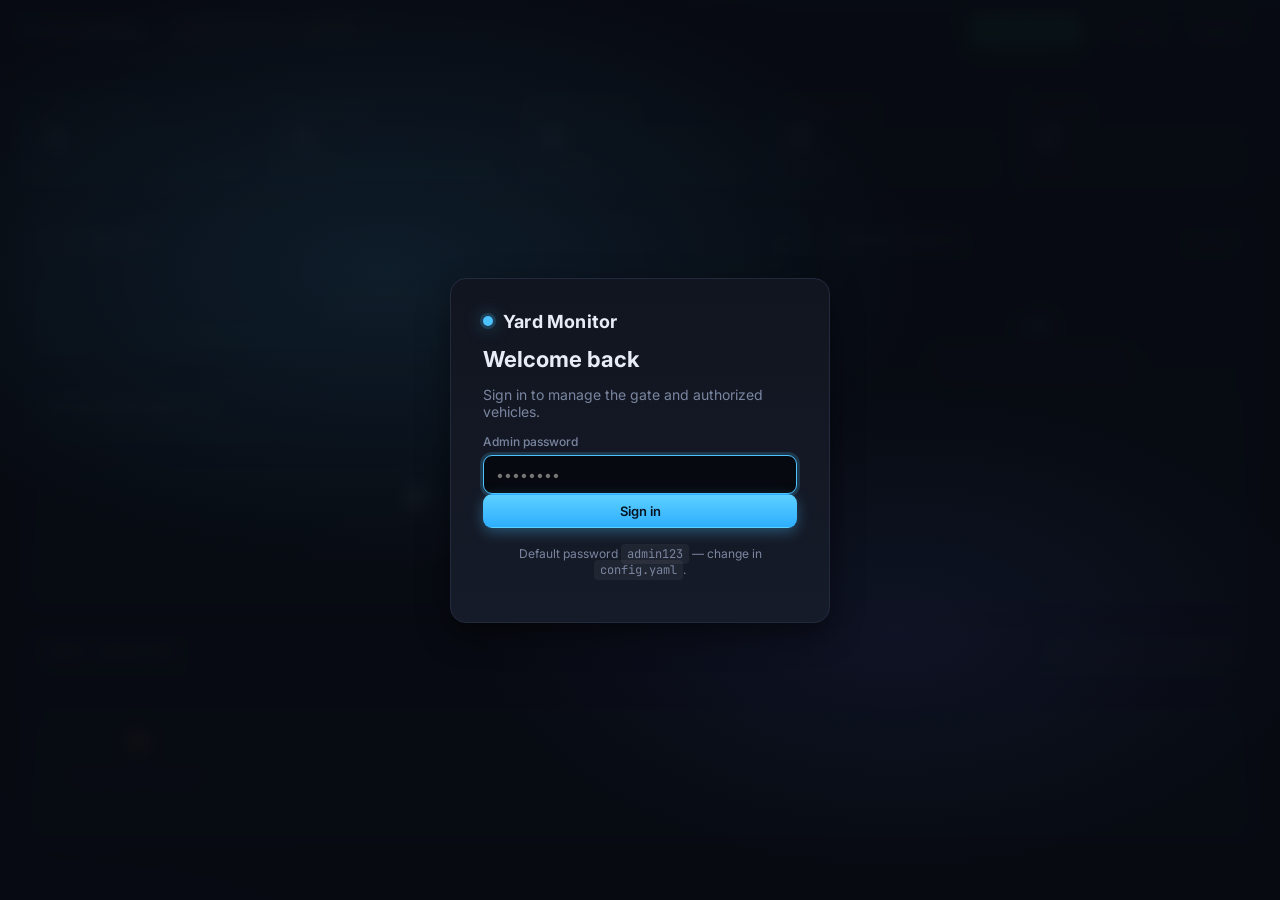
==== static/index.html @ f6e13033 "Initial commit" ====
<!doctype html>
<html lang="en">
<head>
<meta charset="utf-8" />
<meta name="viewport" content="width=device-width, initial-scale=1" />
<title>Yard Monitor — Live Operations</title>
<link rel="preconnect" href="https://fonts.googleapis.com">
<link rel="preconnect" href="https://fonts.gstatic.com" crossorigin>
<link href="https://fonts.googleapis.com/css2?family=Inter:wght@400;500;600;700&family=JetBrains+Mono:wght@500;700&display=swap" rel="stylesheet">
<link rel="stylesheet" href="/static/style.css" />
</head>
<body>

<!-- ===================== Login overlay ===================== -->
<div id="login" class="login-wrap">
  <div class="login-card">
    <div class="brand brand-lg"><span class="dot"></span>Yard Monitor</div>
    <h1>Welcome back</h1>
    <p class="muted">Sign in to manage the gate and authorized vehicles.</p>
    <label class="field">
      <span>Admin password</span>
      <input id="login-pw" type="password" placeholder="••••••••" autocomplete="current-password" />
    </label>
    <button id="login-btn" class="btn primary block">Sign in</button>
    <div id="login-err" class="err" hidden></div>
    <p class="muted small hint">Default password <code>admin123</code> — change in <code>config.yaml</code>.</p>
  </div>
</div>

<!-- ===================== Top bar ===================== -->
<header class="topbar">
  <div class="brand"><span class="dot"></span>Yard Monitor</div>
  <nav class="topbar-status">
    <span id="ws-status" class="status pill bad"><span class="led"></span>Disconnected</span>
    <span id="gate-status" class="status pill warn"><span class="led"></span>Gate: …</span>
  </nav>
  <div class="topbar-actions">
    <button id="btn-gate-open"  class="btn ok">    <span class="ic">⤴</span> Open Gate</button>
    <button id="btn-gate-close" class="btn ghost"> <span class="ic">⤵</span> Close</button>
    <button id="btn-logout"     class="btn ghost"> Logout</button>
  </div>
</header>

<!-- ===================== KPI strip ===================== -->
<section class="kpis">
  <div class="kpi">
    <div class="kpi-label">Entries today</div>
    <div class="kpi-value" id="kpi-entries">0</div>
    <div class="kpi-trend ok">↗ live</div>
  </div>
  <div class="kpi">
    <div class="kpi-label">Exits today</div>
    <div class="kpi-value" id="kpi-exits">0</div>
    <div class="kpi-trend muted">tracked</div>
  </div>
  <div class="kpi danger">
    <div class="kpi-label">Denied today</div>
    <div class="kpi-value" id="kpi-denied">0</div>
    <div class="kpi-trend danger">blocked</div>
  </div>
  <div class="kpi">
    <div class="kpi-label">Whitelisted</div>
    <div class="kpi-value" id="kpi-whitelist">0</div>
    <div class="kpi-trend muted">vehicles</div>
  </div>
  <div class="kpi">
    <div class="kpi-label">In yard</div>
    <div class="kpi-value" id="kpi-assets">0</div>
    <div class="kpi-trend muted">assets</div>
  </div>
</section>

<!-- ===================== Main grid ===================== -->
<main class="grid">

  <!-- Live cameras -->
  <section class="card cameras">
    <header>
      <h2>Live Cameras</h2>
      <span class="muted small" id="cam-meta">—</span>
    </header>
    <div id="camera-list" class="camera-grid">
      <div class="placeholder">Connecting to cameras…</div>
    </div>
  </section>

  <!-- Events feed -->
  <section class="card events">
    <header>
      <h2>Recent Events</h2>
      <span class="muted small" id="events-count">0 shown</span>
    </header>
    <div id="events" class="events-list">
      <div class="empty">
        <div class="empty-ic">🚙</div>
        <div>Waiting for the first detection…</div>
        <div class="muted small">Drive a vehicle past a gate camera.</div>
      </div>
    </div>
  </section>

  <!-- Whitelist -->
  <section class="card whitelist">
    <header>
      <h2>Authorized Vehicles</h2>
      <button id="btn-add-whitelist" class="btn primary small">+ Add vehicle</button>
    </header>
    <div id="whitelist" class="table-wrap">
      <div class="empty small">
        <div class="empty-ic">📋</div>
        <div>No vehicles authorized yet.</div>
        <div class="muted">Click <b>+ Add vehicle</b> to register one.</div>
      </div>
    </div>
  </section>

  <!-- Asset inventory -->
  <section class="card assets">
    <header>
      <h2>Asset Inventory</h2>
      <span class="muted small">Auto-tracked from yard cameras</span>
    </header>
    <div id="assets" class="asset-grid">
      <div class="empty small">
        <div class="empty-ic">📦</div>
        <div>No assets detected yet.</div>
      </div>
    </div>
  </section>

</main>

<!-- ===================== Add to whitelist modal ===================== -->
<div id="wl-modal" class="modal" hidden data-close-on-backdrop>
  <div class="modal-card" role="dialog" aria-labelledby="wl-title">
    <header class="modal-head">
      <h2 id="wl-title">Authorize a vehicle</h2>
      <button class="icon-btn" id="wl-x" title="Close" aria-label="Close">✕</button>
    </header>
    <p class="muted small" style="margin:0 0 6px 0">
      The gate will auto-open whenever this plate is detected at an entry camera.
    </p>
    <div class="form-grid">
      <label class="field">
        <span>License plate <em>*</em></span>
        <input id="wl-plate" placeholder="KL 07 BX 1234" autocapitalize="characters" />
      </label>
      <label class="field">
        <span>Vehicle type</span>
        <select id="wl-type">
          <option value="">—</option>
          <option>Car</option><option>Truck</option>
          <option>Bus</option><option>Motorcycle</option><option>Bicycle</option>
        </select>
      </label>
      <label class="field">
        <span>Owner name</span>
        <input id="wl-owner" placeholder="Full name" />
      </label>
      <label class="field">
        <span>Phone</span>
        <input id="wl-phone" placeholder="+91 …" />
      </label>
      <label class="field full">
        <span>Company</span>
        <input id="wl-company" placeholder="Optional" />
      </label>
      <label class="field full">
        <span>Notes</span>
        <textarea id="wl-notes" rows="2" placeholder="Optional"></textarea>
      </label>
    </div>
    <div class="modal-actions">
      <button class="btn ghost" id="wl-cancel">Cancel</button>
      <button class="btn primary" id="wl-save">Save vehicle</button>
    </div>
    <div id="wl-err" class="err" hidden></div>
  </div>
</div>

<!-- ===================== Toast stack ===================== -->
<div id="toasts" class="toast-stack" aria-live="polite"></div>

<script src="/static/app.js"></script>
</body>
</html>
---- static/style.css ----
/* ==============================================================
   Yard Monitor — refined operations dashboard
   ============================================================== */

:root {
  --bg:        #0a0d14;
  --bg-grad:   radial-gradient(1200px 600px at 80% -10%, rgba(76,194,255,0.08), transparent 60%),
               radial-gradient(900px 500px at -10% 110%, rgba(106,123,255,0.08), transparent 60%),
               #0a0d14;
  --panel:     #11151f;
  --panel-2:   #161b29;
  --panel-3:   #1d2334;
  --border:    #232a3e;
  --border-2:  #2c3550;
  --text:      #e8ecf6;
  --text-2:    #c5cbdb;
  --muted:     #7a86a0;
  --muted-2:   #5a6275;
  --accent:    #4cc2ff;
  --accent-2:  #6a7bff;
  --ok:        #2dd47e;
  --warn:      #f5a623;
  --danger:    #ff5a6f;
  --shadow:    0 12px 32px rgba(0,0,0,0.45);
  --shadow-sm: 0 2px 8px rgba(0,0,0,0.30);
  --radius:    14px;
  --radius-sm: 10px;
}

* { box-sizing: border-box; }
html, body {
  margin: 0; padding: 0;
  background: var(--bg-grad);
  background-attachment: fixed;
  color: var(--text);
  font-family: "Inter", -apple-system, BlinkMacSystemFont, "Segoe UI", Roboto, sans-serif;
  font-size: 14px;
  -webkit-font-smoothing: antialiased;
  min-height: 100vh;
}
a { color: var(--accent); text-decoration: none; }
code, .mono { font-family: "JetBrains Mono", ui-monospace, "SF Mono", monospace; }
code { background: rgba(255,255,255,0.05); padding: 2px 6px; border-radius: 4px; font-size: 12px; }
button { font-family: inherit; }

/* ============================ Top bar ============================ */
.topbar {
  display: flex; align-items: center; gap: 16px;
  padding: 14px 26px;
  background: linear-gradient(180deg, rgba(20,26,42,0.85), rgba(11,15,25,0.85));
  backdrop-filter: blur(14px);
  border-bottom: 1px solid var(--border);
  position: sticky; top: 0; z-index: 30;
}
.brand {
  font-weight: 700; font-size: 15px; letter-spacing: 0.2px;
  display: flex; align-items: center; gap: 10px;
}
.brand-lg { font-size: 18px; }
.brand .dot {
  width: 10px; height: 10px; border-radius: 50%;
  background: var(--accent);
  box-shadow: 0 0 0 3px rgba(76,194,255,0.18), 0 0 18px rgba(76,194,255,0.6);
  animation: pulse 2.2s ease-in-out infinite;
}
@keyframes pulse {
  0%,100% { box-shadow: 0 0 0 3px rgba(76,194,255,0.18), 0 0 18px rgba(76,194,255,0.6); }
  50%     { box-shadow: 0 0 0 6px rgba(76,194,255,0.05), 0 0 22px rgba(76,194,255,0.9); }
}
.topbar-status { display: flex; gap: 8px; margin-left: 12px; }
.topbar-actions { margin-left: auto; display: flex; gap: 8px; align-items: center; }
.ic { display: inline-block; margin-right: 4px; }

/* ============================ Pills ============================ */
.pill {
  padding: 5px 12px 5px 10px; border-radius: 999px;
  font-size: 12px; font-weight: 500; color: var(--text-2);
  background: rgba(255,255,255,0.04);
  border: 1px solid var(--border);
  display: inline-flex; align-items: center; gap: 8px;
  letter-spacing: 0.2px;
}
.pill .led {
  width: 7px; height: 7px; border-radius: 50%;
  background: var(--muted);
  box-shadow: 0 0 6px currentColor;
}
.pill.ok    { color: #b6f4ce; background: rgba(45,212,126,0.10); border-color: rgba(45,212,126,0.35); }
.pill.ok .led    { background: var(--ok); color: var(--ok); }
.pill.bad   { color: #ffb6bf; background: rgba(255,90,111,0.10); border-color: rgba(255,90,111,0.35); }
.pill.bad .led   { background: var(--danger); color: var(--danger); }
.pill.warn  { color: #ffe1a6; background: rgba(245,166,35,0.10); border-color: rgba(245,166,35,0.35); }
.pill.warn .led  { background: var(--warn); color: var(--warn); }

/* ============================ Buttons ============================ */
.btn {
  padding: 8px 14px; border-radius: 9px;
  border: 1px solid var(--border-2);
  background: var(--panel-3); color: var(--text);
  cursor: pointer; font-size: 13px; font-weight: 500;
  transition: transform .08s ease, background .15s ease, border-color .15s ease, box-shadow .15s ease;
  display: inline-flex; align-items: center; gap: 6px;
}
.btn:hover { background: #252e48; border-color: #36436a; }
.btn:active { transform: translateY(1px); }
.btn:disabled { opacity: .55; cursor: not-allowed; }
.btn.primary {
  background: linear-gradient(180deg, #5cd0ff, #2eaeff);
  color: #051421; border-color: transparent; font-weight: 600;
  box-shadow: 0 4px 14px rgba(76,194,255,0.35);
}
.btn.primary:hover { background: linear-gradient(180deg, #76d8ff, #43b8ff); }
.btn.ok {
  background: linear-gradient(180deg, #3fe091, #1ec46b);
  color: #052012; border-color: transparent; font-weight: 600;
  box-shadow: 0 4px 14px rgba(45,212,126,0.30);
}
.btn.ok:hover { background: linear-gradient(180deg, #55e7a0, #29d177); }
.btn.ghost { background: transparent; border-color: var(--border); color: var(--text-2); }
.btn.ghost:hover { background: rgba(255,255,255,0.04); color: var(--text); }
.btn.small { padding: 5px 11px; font-size: 12px; }
.btn.block { width: 100%; justify-content: center; }
.btn .spinner {
  width: 12px; height: 12px; border: 2px solid currentColor; border-top-color: transparent;
  border-radius: 50%; animation: spin 0.7s linear infinite;
}
@keyframes spin { to { transform: rotate(360deg); } }

.icon-btn {
  width: 30px; height: 30px; border-radius: 8px; border: 1px solid var(--border);
  background: transparent; color: var(--muted); cursor: pointer;
  font-size: 14px; display: inline-flex; align-items: center; justify-content: center;
  transition: all .15s;
}
.icon-btn:hover { background: rgba(255,90,111,0.10); color: var(--danger); border-color: rgba(255,90,111,0.4); }

/* ============================ KPI strip ============================ */
.kpis {
  display: grid; grid-template-columns: repeat(5, 1fr);
  gap: 14px; padding: 22px 26px 8px;
}
.kpi {
  background: linear-gradient(180deg, var(--panel), var(--panel-2));
  border: 1px solid var(--border);
  border-radius: var(--radius); padding: 16px 18px;
  box-shadow: var(--shadow-sm);
  position: relative; overflow: hidden;
}
.kpi::before {
  content: ""; position: absolute; left: 0; top: 0; bottom: 0; width: 3px;
  background: var(--accent); opacity: .55;
}
.kpi.danger::before { background: var(--danger); }
.kpi-label  { color: var(--muted); font-size: 11px; text-transform: uppercase; letter-spacing: 0.8px; font-weight: 500; }
.kpi-value  { font-size: 32px; font-weight: 700; margin-top: 6px; line-height: 1; letter-spacing: -0.5px; }
.kpi-trend  { font-size: 11px; margin-top: 6px; color: var(--muted); font-weight: 500; }
.kpi-trend.ok     { color: var(--ok); }
.kpi-trend.danger { color: var(--danger); }
.kpi-trend.muted  { color: var(--muted-2); }

@media (max-width: 1100px) {
  .kpis { grid-template-columns: repeat(2, 1fr); }
}

/* ============================ Main grid ============================ */
.grid {
  display: grid;
  grid-template-columns: 2fr 1.1fr;
  grid-template-rows: auto auto;
  gap: 16px;
  padding: 16px 26px 36px;
}
.cameras  { grid-column: 1 / 2; grid-row: 1 / 2; }
.events   { grid-column: 2 / 3; grid-row: 1 / 3; }
.whitelist{ grid-column: 1 / 2; grid-row: 2 / 3; }
.assets   { grid-column: 1 / 3; grid-row: 3 / 4; }

@media (max-width: 1100px) {
  .grid { grid-template-columns: 1fr; }
  .cameras, .events, .whitelist, .assets { grid-column: 1; grid-row: auto; }
}

/* ============================ Cards ============================ */
.card {
  background: linear-gradient(180deg, var(--panel), var(--panel-2));
  border: 1px solid var(--border);
  border-radius: var(--radius); padding: 16px 18px;
  box-shadow: var(--shadow);
  display: flex; flex-direction: column; min-height: 0;
}
.card > header {
  display: flex; align-items: center; justify-content: space-between; gap: 10px;
  padding-bottom: 12px; border-bottom: 1px solid var(--border); margin-bottom: 12px;
}
.card h2 { margin: 0; font-size: 13px; letter-spacing: 0.8px; text-transform: uppercase; color: #c5cee2; font-weight: 600; }
.muted { color: var(--muted); }
.small { font-size: 12px; }

/* ============================ Empty state ============================ */
.empty {
  display: flex; flex-direction: column; align-items: center; justify-content: center;
  padding: 32px 16px; text-align: center; color: var(--muted);
  gap: 4px; min-height: 140px;
}
.empty-ic { font-size: 28px; opacity: .8; margin-bottom: 4px; }

/* ============================ Cameras ============================ */
.camera-grid {
  display: grid; grid-template-columns: repeat(auto-fit, minmax(380px, 1fr));
  gap: 14px;
}
.camera {
  border: 1px solid var(--border); border-radius: var(--radius-sm); overflow: hidden;
  background: #04070d;
  display: flex; flex-direction: column;
  box-shadow: var(--shadow-sm);
}
.camera .cam-head {
  display: flex; justify-content: space-between; align-items: center;
  padding: 8px 12px; background: rgba(255,255,255,0.025); font-size: 12px;
  border-bottom: 1px solid var(--border);
}
.camera .cam-head .role {
  font-size: 10px; padding: 2px 8px; border-radius: 4px; letter-spacing: 0.6px;
  background: rgba(106,123,255,0.18); color: #b1bcff;
  text-transform: uppercase; font-weight: 600;
  border: 1px solid rgba(106,123,255,0.3);
}
/* Camera source bar */
.cam-src-bar {
  display: flex; align-items: center; justify-content: space-between;
  padding: 8px 12px;
  background: rgba(76,194,255,0.04);
  border-bottom: 1px solid var(--border);
  gap: 10px;
}
.cam-src-label {
  font-size: 11px; color: var(--muted); font-weight: 600;
  text-transform: uppercase; letter-spacing: 0.6px; white-space: nowrap;
}
.src-toggle {
  display: inline-flex; border-radius: 8px; overflow: hidden;
  border: 1px solid var(--border-2); background: var(--panel);
}
.src-btn {
  padding: 6px 14px; font-size: 12px; font-weight: 600;
  border: none; background: transparent; color: var(--muted);
  cursor: pointer; font-family: inherit; letter-spacing: 0.2px;
  transition: background .15s, color .15s;
  display: inline-flex; align-items: center; gap: 6px;
}
.src-btn:hover:not(.active):not(:disabled) {
  background: rgba(255,255,255,0.06); color: var(--text);
}
.src-btn.active {
  background: linear-gradient(180deg, #2e4a8a, #1e3070);
  color: #a8c4ff; cursor: default;
  box-shadow: inset 0 1px 0 rgba(255,255,255,0.08);
}
.src-btn:disabled { opacity: .45; cursor: not-allowed; }
.src-toggle .src-btn + .src-btn { border-left: 1px solid var(--border-2); }

.cam-placeholder {
  aspect-ratio: 16/9; display:flex; align-items:center; justify-content:center;
  color: var(--muted); font-size: 13px; padding: 16px; text-align: center;
  background: repeating-linear-gradient(45deg, #0c111c, #0c111c 8px, #0e1626 8px, #0e1626 16px);
}

.camera .cam-head .live {
  display: inline-flex; align-items: center; gap: 6px;
  font-size: 11px; color: #ffb6bf; font-weight: 600;
}
.camera .cam-head .live::before {
  content: ""; width: 6px; height: 6px; border-radius: 50%;
  background: var(--danger); animation: pulse 1.4s ease-in-out infinite;
}
.camera img { width: 100%; display: block; aspect-ratio: 16/9; object-fit: cover; background:#000; }
.camera .placeholder {
  aspect-ratio: 16/9; display:flex; align-items:center; justify-content:center;
  color: var(--muted); font-size: 13px;
  background: repeating-linear-gradient(45deg, #0c111c, #0c111c 8px, #0e1626 8px, #0e1626 16px);
}
.placeholder { padding: 24px; text-align: center; color: var(--muted); }

/* ============================ Events feed ============================ */
.events-list {
  display: flex; flex-direction: column; gap: 7px;
  overflow-y: auto; flex: 1; min-height: 320px; max-height: 720px;
  padding-right: 4px;
}
.event {
  display: grid; grid-template-columns: 60px 1fr auto;
  gap: 12px; padding: 10px 12px;
  border-radius: var(--radius-sm);
  border: 1px solid var(--border); background: var(--panel-3);
  align-items: center; position: relative;
  transition: border-color .15s, background .15s;
  animation: slideInDown 0.22s ease-out;
}
.event:hover { background: #1a2133; border-color: var(--border-2); }
@keyframes slideInDown {
  from { opacity: 0; transform: translateY(-5px); }
  to   { opacity: 1; transform: translateY(0); }
}
.event.auth    { border-left: 3px solid var(--ok); }
.event.denied  { border-left: 3px solid var(--danger); }
.event.unknown { border-left: 3px solid var(--warn); }
.event img.snap {
  width: 60px; height: 60px; object-fit: cover; border-radius: 8px;
  background: #04070d; flex-shrink: 0;
}
.event .snap-placeholder {
  width: 60px; height: 60px; border-radius: 8px; flex-shrink: 0;
  background: linear-gradient(135deg, #131927, #1c2438);
  display: flex; align-items: center; justify-content: center;
  color: var(--muted-2); font-size: 20px;
}
.ev-body { display: flex; flex-direction: column; gap: 5px; min-width: 0; }
.ev-top  { display: flex; align-items: center; gap: 8px; flex-wrap: wrap; }
.event .plate {
  font-family: "JetBrains Mono", monospace; font-weight: 700;
  letter-spacing: 1.4px; font-size: 14px;
}
.conf-pill {
  font-size: 10px; padding: 2px 7px; border-radius: 999px; font-weight: 600;
  background: rgba(76,194,255,0.10); color: var(--accent);
  border: 1px solid rgba(76,194,255,0.25); font-family: "JetBrains Mono", monospace;
}
.event .meta { color: var(--muted); font-size: 11px; display: flex; align-items: center; flex-wrap: wrap; gap: 2px; }
.event .meta .sep { opacity: .35; margin: 0 3px; }
.ev-time { color: var(--muted-2); }
.dir-chip {
  display: inline-flex; align-items: center;
  font-size: 10px; font-weight: 700; padding: 2px 7px; border-radius: 4px;
  letter-spacing: 0.4px; text-transform: uppercase;
}
.dir-chip.entry   { background: rgba(45,212,126,0.12); color: #80f4b8; border: 1px solid rgba(45,212,126,0.2); }
.dir-chip.exit    { background: rgba(76,194,255,0.12); color: #a8deff; border: 1px solid rgba(76,194,255,0.2); }
.dir-chip.unknown { background: rgba(245,166,35,0.12); color: #ffe1a6; border: 1px solid rgba(245,166,35,0.2); }
.ev-right {
  display: flex; flex-direction: column; align-items: flex-end;
  gap: 8px; justify-content: space-between; align-self: stretch;
}
.event .badge {
  font-size: 10px; padding: 3px 8px; border-radius: 5px; font-weight: 700;
  letter-spacing: 0.6px; text-transform: uppercase; white-space: nowrap;
}
.badge.ok      { background: rgba(45,212,126,0.15); color: #9ef5cc; border: 1px solid rgba(45,212,126,0.30); }
.badge.deny    { background: rgba(255,90,111,0.15); color: #ffb6bf; border: 1px solid rgba(255,90,111,0.30); }
.badge.unknown { background: rgba(245,166,35,0.15); color: #ffe1a6; border: 1px solid rgba(245,166,35,0.30); }

/* Delete button — hidden until row is hovered */
.ev-del {
  width: 24px; height: 24px; border-radius: 6px;
  border: 1px solid transparent; background: transparent;
  color: transparent; cursor: pointer; font-size: 11px;
  display: inline-flex; align-items: center; justify-content: center;
  transition: all .15s; flex-shrink: 0;
}
.event:hover .ev-del { color: var(--muted); border-color: var(--border); }
.ev-del:hover  { background: rgba(255,90,111,0.14) !important; color: var(--danger) !important; border-color: rgba(255,90,111,0.4) !important; }
.ev-del:active { transform: scale(.92); }
.ev-del:disabled { opacity: .4; cursor: not-allowed; }

/* ============================ Whitelist table ============================ */
.table-wrap { overflow: auto; max-height: 420px; }
table.wl { width: 100%; border-collapse: collapse; font-size: 13px; }
table.wl th, table.wl td { padding: 10px 12px; text-align: left; border-bottom: 1px solid var(--border); }
table.wl th {
  color: var(--muted); font-weight: 600; font-size: 10px; letter-spacing: 0.8px;
  text-transform: uppercase; background: var(--panel-3); position: sticky; top: 0;
}
table.wl tbody tr:hover { background: rgba(255,255,255,0.025); }
table.wl .plate-cell { font-family: "JetBrains Mono", monospace; font-weight: 700; letter-spacing: 1px; }

/* ============================ Asset grid ============================ */
.asset-grid {
  display: grid; grid-template-columns: repeat(auto-fill, minmax(180px, 1fr));
  gap: 14px;
}
.asset-card {
  background: var(--panel-3); border: 1px solid var(--border);
  border-radius: var(--radius-sm); overflow: hidden;
  transition: transform .15s, border-color .15s;
}
.asset-card:hover { transform: translateY(-2px); border-color: var(--border-2); }
.asset-card img {
  width: 100%; aspect-ratio: 4/3; object-fit: cover; background: #04070d; display: block;
}
.asset-card .asset-body { padding: 10px 12px; }
.asset-card .asset-code { font-family: "JetBrains Mono", monospace; font-size: 12px; font-weight: 700; }
.asset-card .asset-meta { font-size: 11px; color: var(--muted); margin-top: 3px; line-height: 1.5; }
.asset-card.absent { opacity: 0.45; filter: grayscale(0.5); }

/* ============================ Login overlay ============================ */
.login-wrap {
  position: fixed; inset: 0;
  background: radial-gradient(900px 500px at 30% 30%, rgba(76,194,255,0.10), transparent 60%),
              radial-gradient(700px 400px at 70% 70%, rgba(106,123,255,0.08), transparent 60%),
              rgba(8,11,18,0.96);
  backdrop-filter: blur(8px);
  z-index: 100; display: flex; align-items: center; justify-content: center;
}
.login-card {
  width: 100%; max-width: 380px;
  background: linear-gradient(180deg, var(--panel), var(--panel-2));
  border: 1px solid var(--border);
  border-radius: 16px; padding: 32px;
  box-shadow: var(--shadow);
}
.login-card h1 { margin: 14px 0 6px; font-size: 22px; font-weight: 700; }
.login-card .hint { margin-top: 18px; text-align: center; }
.field { display: flex; flex-direction: column; gap: 6px; margin-top: 14px; font-size: 12px; color: var(--muted); font-weight: 500; }
.field span em { color: var(--danger); font-style: normal; }
.field input, .field select, .field textarea {
  padding: 10px 12px;
  background: #06090f; border: 1px solid var(--border-2); border-radius: 9px;
  color: var(--text); font-size: 14px; font-family: inherit;
  transition: border-color .15s, box-shadow .15s;
}
.field input:focus, .field select:focus, .field textarea:focus {
  outline: none; border-color: var(--accent);
  box-shadow: 0 0 0 3px rgba(76,194,255,0.18);
}

/* ============================ Modal ============================ */
.modal {
  position: fixed; inset: 0; background: rgba(4,7,13,0.7);
  backdrop-filter: blur(6px);
  display: flex; align-items: center; justify-content: center;
  z-index: 80; padding: 20px;
  animation: fadeIn 0.15s ease-out;
}
.modal[hidden] { display: none !important; }
@keyframes fadeIn { from { opacity: 0; } to { opacity: 1; } }
.modal-card {
  background: linear-gradient(180deg, var(--panel), var(--panel-2));
  border: 1px solid var(--border-2);
  border-radius: 16px; padding: 24px;
  width: 100%; max-width: 520px;
  box-shadow: var(--shadow);
  display: flex; flex-direction: column; gap: 10px;
  animation: popIn 0.18s ease-out;
  max-height: 90vh; overflow-y: auto;
}
@keyframes popIn { from { opacity:0; transform: scale(.96) translateY(8px); } to { opacity:1; transform:none; } }
.modal-head { display: flex; align-items: center; justify-content: space-between; }
.modal-head h2 { margin: 0; font-size: 18px; font-weight: 700; }
.form-grid {
  display: grid; grid-template-columns: 1fr 1fr; gap: 12px 14px; margin-top: 8px;
}
.field.full { grid-column: 1 / -1; }
.modal-actions { display:flex; gap:8px; justify-content:flex-end; margin-top: 14px; }
.err {
  color: #ffb6bf; font-size: 12px; padding: 8px 10px;
  background: rgba(255,90,111,0.10); border: 1px solid rgba(255,90,111,0.35);
  border-radius: 8px; margin-top: 4px;
}
@media (max-width: 600px) {
  .form-grid { grid-template-columns: 1fr; }
}

/* ============================ Toasts ============================ */
.toast-stack {
  position: fixed; bottom: 22px; right: 22px;
  display: flex; flex-direction: column; gap: 10px;
  z-index: 90; max-width: 360px;
}
.toast {
  background: linear-gradient(180deg, var(--panel), var(--panel-2));
  border: 1px solid var(--border-2);
  border-left: 4px solid var(--accent);
  border-radius: var(--radius-sm); padding: 12px 16px;
  box-shadow: var(--shadow);
  font-size: 13px;
  animation: slideInRight 0.28s ease-out;
  display: flex; gap: 10px; align-items: flex-start;
}
.toast.ok    { border-left-color: var(--ok); }
.toast.deny  { border-left-color: var(--danger); }
.toast.warn  { border-left-color: var(--warn); }
.toast .t-ic { font-size: 18px; line-height: 1; }
.toast .t-body { flex: 1; min-width: 0; }
.toast .t-title { font-weight: 600; margin-bottom: 2px; }
.toast .t-meta { color: var(--muted); font-size: 12px; }
.toast .t-meta code { background: rgba(255,255,255,0.05); }
@keyframes slideInRight {
  from { transform: translateX(20px); opacity: 0; }
  to   { transform: translateX(0); opacity: 1; }
}

/* ============================ Scrollbar ============================ */
::-webkit-scrollbar { width: 8px; height: 8px; }
::-webkit-scrollbar-track { background: transparent; }
::-webkit-scrollbar-thumb { background: #2a3450; border-radius: 4px; }
::-webkit-scrollbar-thumb:hover { background: #3a4870; }
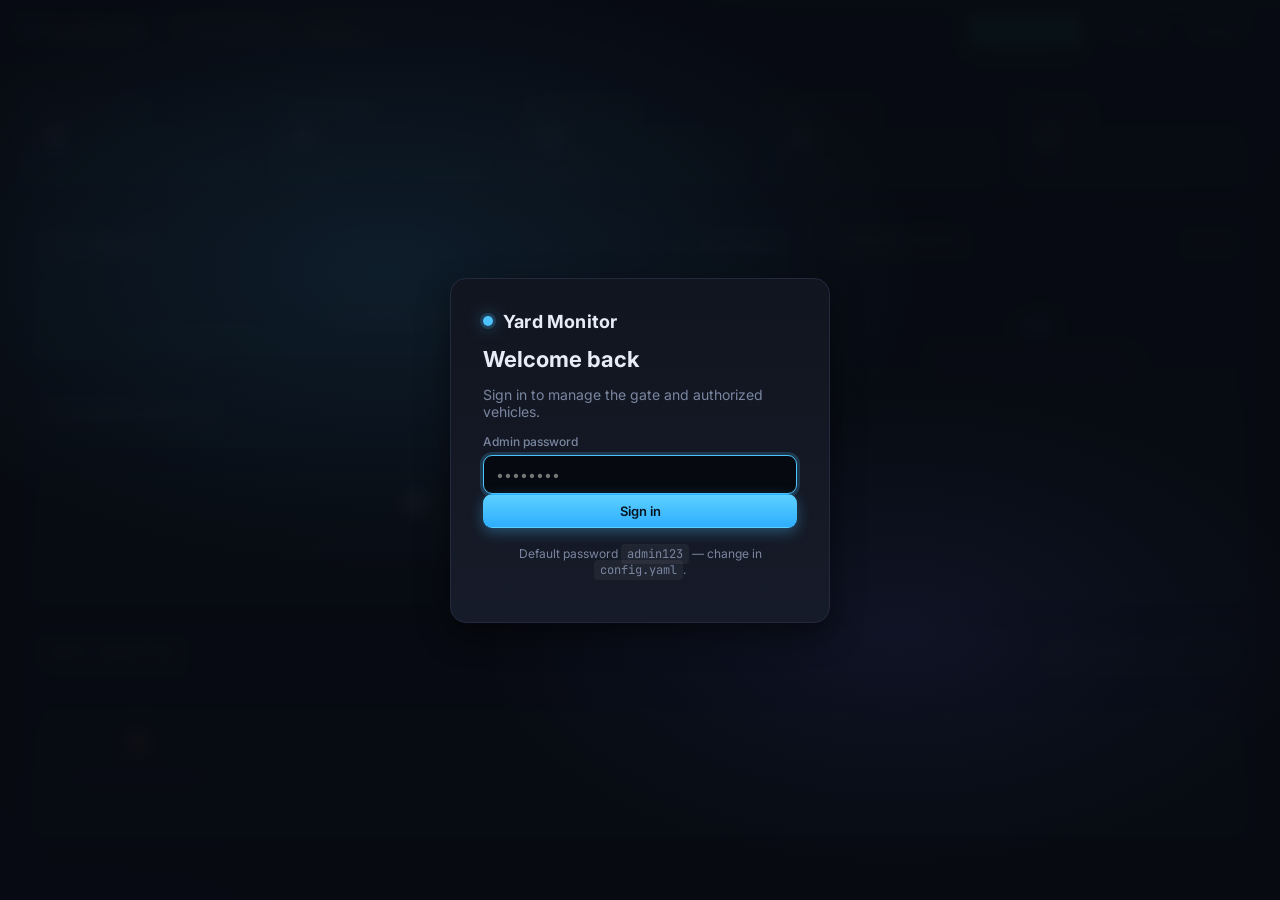
==== commit 9cbb7e6a: "Add PaddleOCR, ONNX plate detector, perspective dewarp, and whitelist edit/remove fixes - Replaced E" ====
--- a/static/index.html
+++ b/static/index.html
@@ -7,7 +7,7 @@
 <link rel="preconnect" href="https://fonts.googleapis.com">
 <link rel="preconnect" href="https://fonts.gstatic.com" crossorigin>
 <link href="https://fonts.googleapis.com/css2?family=Inter:wght@400;500;600;700&family=JetBrains+Mono:wght@500;700&display=swap" rel="stylesheet">
-<link rel="stylesheet" href="/static/style.css" />
+<link rel="stylesheet" href="/static/style.css?v=2" />
 </head>
 <body>
 
@@ -77,8 +77,20 @@
   <section class="card cameras">
     <header>
       <h2>Live Cameras</h2>
-      <span class="muted small" id="cam-meta">—</span>
+      <div style="display:flex;align-items:center;gap:8px;">
+        <span class="muted small" id="cam-meta">—</span>
+        <button id="btn-demo" class="btn ghost small">Demo Mode</button>
+        <input type="file" id="demo-file" accept="video/mp4,video/avi,video/mov,video/*"
+               style="position:fixed;top:-200px;left:-200px;opacity:0;pointer-events:none;" />
+      </div>
     </header>
+    <!-- Upload progress bar (hidden by default) -->
+    <div id="demo-progress-wrap" style="display:none;padding:6px 0 2px;">
+      <div style="font-size:0.78rem;color:var(--muted);margin-bottom:4px;" id="demo-progress-label">Uploading…</div>
+      <div style="background:var(--border);border-radius:4px;height:6px;overflow:hidden;">
+        <div id="demo-progress-bar" style="height:100%;width:0%;background:var(--accent);transition:width .2s;"></div>
+      </div>
+    </div>
     <div id="camera-list" class="camera-grid">
       <div class="placeholder">Connecting to cameras…</div>
     </div>
@@ -181,6 +193,6 @@
 <!-- ===================== Toast stack ===================== -->
 <div id="toasts" class="toast-stack" aria-live="polite"></div>
 
-<script src="/static/app.js"></script>
+<script src="/static/app.js?v=5"></script>
 </body>
 </html>
